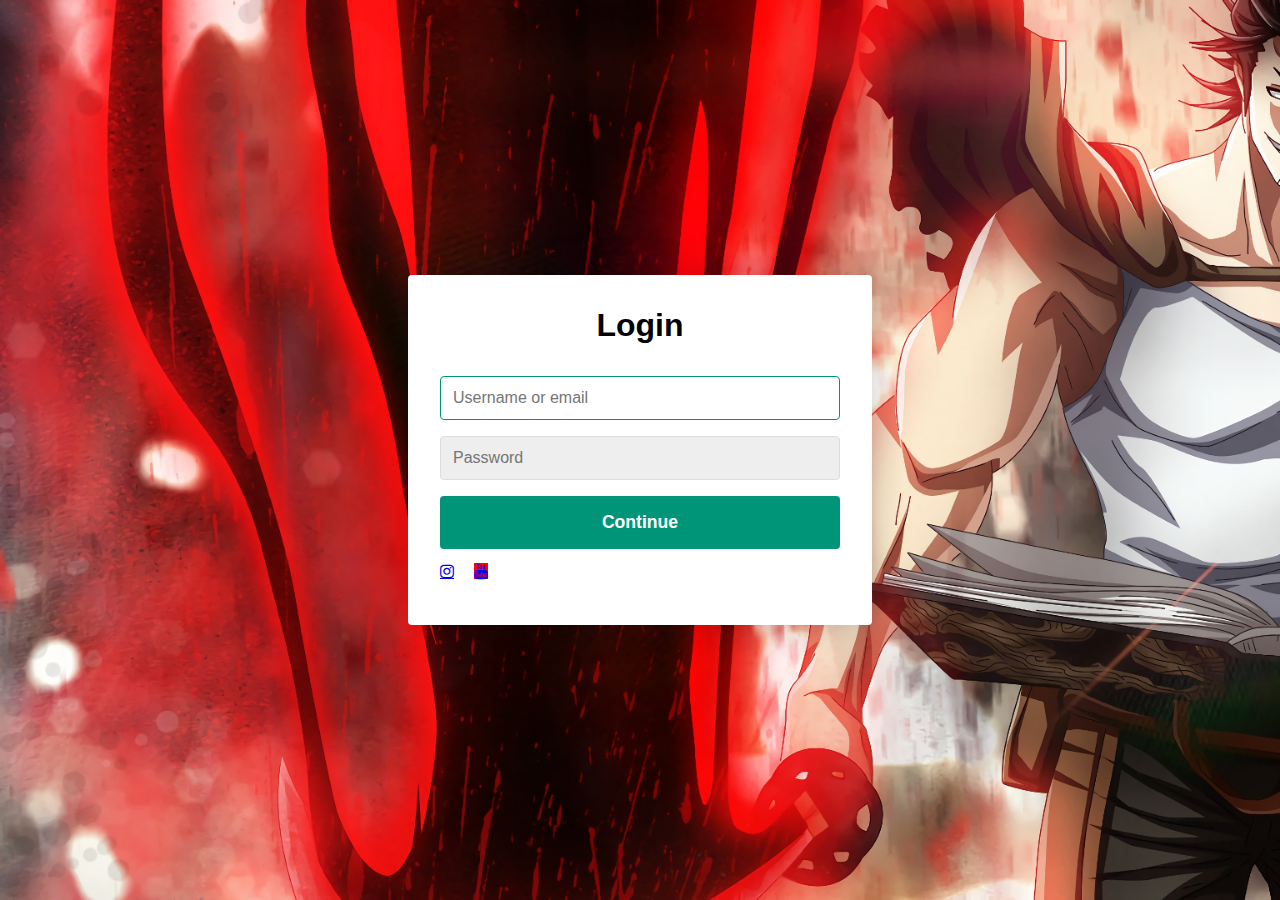
==== log.html @ 0b0535b3 "Add files via upload" ====
<!DOCTYPE html>
<html lang="en">
<head>
    <meta charset="UTF-8">
    <meta http-equiv="X-UA-Compatible" content="IE=edge">
    <meta name="viewport" content="width=device-width, initial-scale=1.0">
    <title>Log-in</title>
    <body class="Log">
   
    
    <link rel="stylesheet" href="log.css">
    
<link rel="stylesheet" href="https://cdnjs.cloudflare.com/ajax/libs/font-awesome/4.7.0/css/font-awesome.min.css">

    
   
<div class="container">
    <form class="form" id="login">
        <h1 class="form__title">Login</h1>
        <div class="form__message form__message--error"></div>
        <div class="form__input-group">
            <input type="text" class="form__input" autofocus placeholder="Username or email">
            <div class="form__input-error-message"></div>
        </div>
        <div class="form__input-group">
            <input type="password" class="form__input" autofocus placeholder="Password">
            <div class="form__input-error-message"></div>
        </div>
        <button class="form__button" type="submit">Continue</button>
        
      
<a href="https://instagram.com/dalife13_"class="fa fa-instagram"></a>
<a href="https://youtube.com" class="fa fa-youtube"></a>
                        
                        </button>
                        <script src="personal.js"></script>
                         
                </div>
            </div>
        </div>
    </header>
    
    
   


</head>

    
</body>
</html>
---- log.css ----
body {
  --color-primary: #009579;
  --color-primary-dark: #007f67;
  --color-secondary: #252c6a;
  --color-error: #cc3333;
  --color-success: #4bb544;
  --border-radius: 4px;

  margin: 0;
  height: 100vh;
  display: flex;
  align-items: center;
  justify-content: center;
  font-size: 18px;
  background: url(933512.jpg);
  background-size: cover;
}
.container {
  width: 400px;
  max-width: 400px;
  margin: 1rem;
  padding: 2rem;
  box-shadow: 0 0 40px rgba(0, 0, 0, 0.2);
  border-radius: var(--border-radius);
  background: #ffffff;
}

.container,
.form__input,
.form__button {
  font: 500 1rem 'Quicksand', sans-serif;
}

.form--hidden {
  display: none;
}

.form > *:first-child {
  margin-top: 0;
}

.form > *:last-child {
  margin-bottom: 0;
}

.form__title {
  margin-bottom: 2rem;
  text-align: center;
}

.form__message {
  text-align: center;
  margin-bottom: 1rem;
}

.form__message--success {
  color: var(--color-success);
}

.form__message--error {
  color: var(--color-error);
}

.form__input-group {
  margin-bottom: 1rem;
}

.form__input {
  display: block;
  width: 100%;
  padding: 0.75rem;
  box-sizing: border-box;
  border-radius: var(--border-radius);
  border: 1px solid #dddddd;
  outline: none;
  background: #eeeeee;
  transition: background 0.2s, border-color 0.2s;
}

.form__input:focus {
  border-color: var(--color-primary);
  background: #ffffff;
}

.form__input--error {
  color: var(--color-error);
  border-color: var(--color-error);
}

.form__input-error-message {
  margin-top: 0.5rem;
  font-size: 0.85rem;
  color: var(--color-error);
}

.form__button {
  width: 100%;
  padding: 1rem 2rem;
  font-weight: bold;
  font-size: 1.1rem;
  color: #ffffff;
  border: none;
  border-radius: var(--border-radius);
  outline: none;
  cursor: pointer;
  background: var(--color-primary);
}

.form__button:hover {
  background: var(--color-primary-dark);
}

.form__button:active {
  transform: scale(0.98);
}

.form__text {
  text-align: center;
}

.form__link {
  color: var(--color-secondary);
  text-decoration: none;
  cursor: pointer;
}

.form__link:hover {
  text-decoration: underline;
}


.fa-youtube{
  border: #dddddd;
  background-color: red;
  cursor: auto;
  margin: 14px 16px;
}
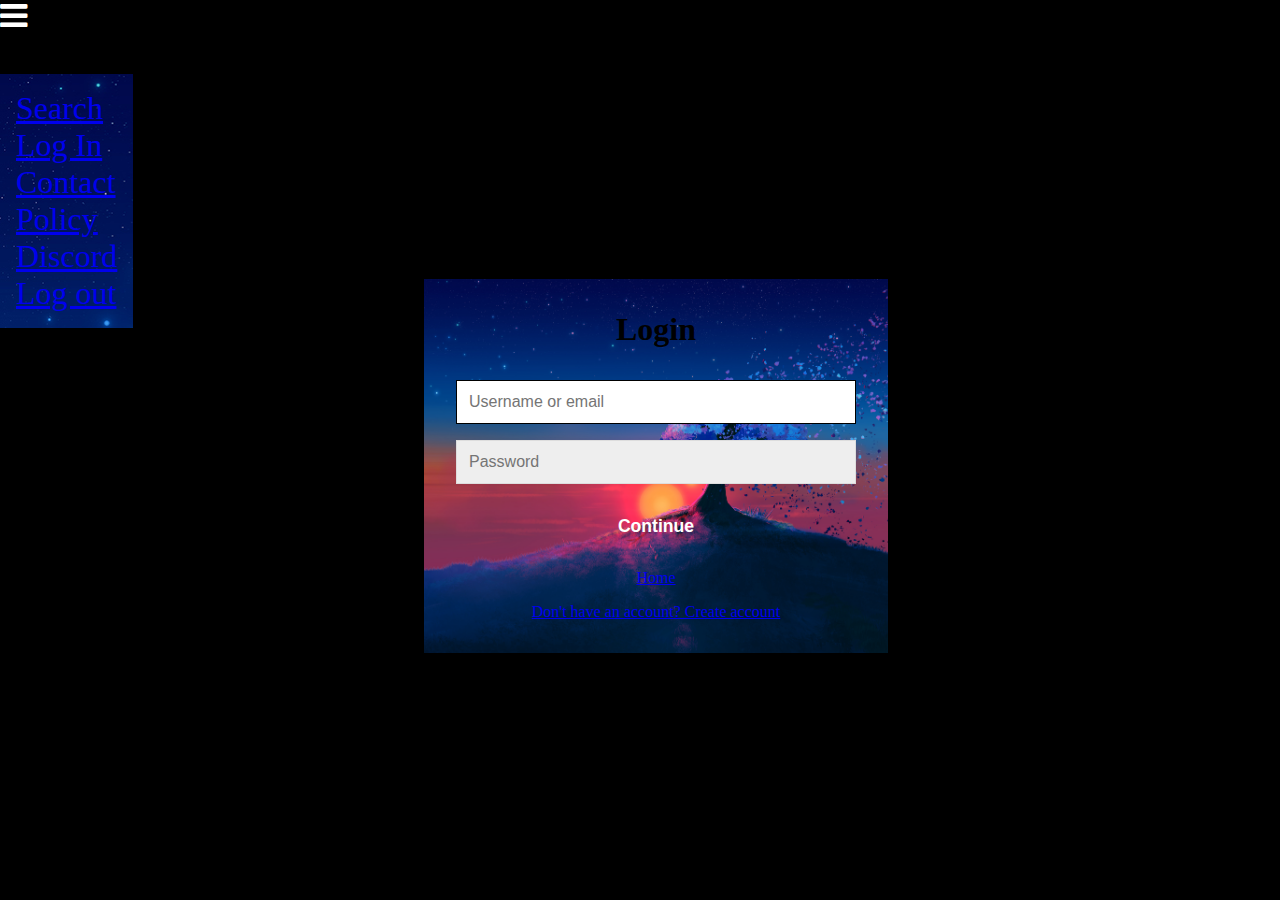
==== commit 869d1d85: "Just been" ====
--- a/log.html
+++ b/log.html
@@ -8,37 +8,97 @@
     <body class="Log">
    
     
+        <script src="https://apis.google.com/js/platform.js" async defer></script>
     <link rel="stylesheet" href="log.css">
     
 <link rel="stylesheet" href="https://cdnjs.cloudflare.com/ajax/libs/font-awesome/4.7.0/css/font-awesome.min.css">
 
     
+<!DOCTYPE html>
+<head>
+    <meta name="viewport" content="width=device-width, initial-scale=1.0">
+    <meta charset="utf-8">
+    <title>Login / Sign Up Form</title>
+    <link rel="shortcut icon" href="/assets/favicon.ico">
+    <link rel="stylesheet" href="./src/main.css">
+</head>
+<body>
+    <div class="container">
+        <form class="form" id="login">
+            <h1 class="form__title">Login</h1>
+            <div class="form__message form__message--error"></div>
+            <div class="form__input-group">
+                <input type="text" class="form__input" autofocus placeholder="Username or email">
+                <div class="form__input-error-message"></div>
+            </div>
+            <div class="form__input-group">
+                <input type="password" class="form__input" autofocus placeholder="Password">
+                <div class="form__input-error-message"></div>
+            </div>
+            <button class="form__button" type="submit">Continue</button>
+            <p class="form__text">
+                <a href="index.html" class="form__link"> Home</a>
+            </p>
+            <p class="form__text">
+                <a class="form__link" href="./" id="linkCreateAccount">Don't have an account? Create account</a>
+            </p>
+        </form>
+        <form class="life form--hidden" id="createAccount">
+            <h1 class="form__title">Create Account</h1>
+            <div class="form__message form__message--error"></div>
+            <div class="form__input-group">
+                <input type="text" id="signupUsername" class="form__input" autofocus placeholder="Username">
+                <div class="form__input-error-message"></div>
+            </div>
+            <div class="form__input-group">
+                <input type="text" class="form__input" autofocus placeholder="Email Address">
+                <div class="form__input-error-message"></div>
+            </div>
+            <div class="form__input-group">
+                <input type="password" class="form__input" autofocus placeholder="Password">
+                <div class="form__input-error-message"></div>
+            </div>
+            <div class="form__input-group">
+                <input type="password" class="form__input" autofocus placeholder="Confirm password">
+                <div class="form__input-error-message"></div>
+            </div>
+            <button class="form__button" type="submit">Continue</button>
+            <p class="form__text">
+                <a class="form__link" href="personal.html" id="linkLogin">Already have an account? Sign in</a>
+            </p>
+        </form>
+    </div>
+    <script src="./src/main.js"></script>
+</body>
+<div class="icon-menu">
+    <i class="fa fa-bars"></i>
+    <ul class="menu-list">
+      <li><a href="#">Search</a></li>
+      <li><a href="log.html">Log In</a></li>
+      <li><a href="#">Contact</a></li>
+      <li><a href="Legal.html" target="_blank">Policy</a></li>
+      <li><a href="https://discord.gg/QUk772puqd" target="_blank">Discord</a></li>
+      <li><a href="#"> Log out</a></li>
+    </ul>
+  </div>
    
-<div class="container">
-    <form class="form" id="login">
-        <h1 class="form__title">Login</h1>
-        <div class="form__message form__message--error"></div>
-        <div class="form__input-group">
-            <input type="text" class="form__input" autofocus placeholder="Username or email">
-            <div class="form__input-error-message"></div>
-        </div>
-        <div class="form__input-group">
-            <input type="password" class="form__input" autofocus placeholder="Password">
-            <div class="form__input-error-message"></div>
-        </div>
-        <button class="form__button" type="submit">Continue</button>
+
+                        <script src="personal.js"></script>
+                    </div>
+            </div>
+        </div>  
         
-      
-<a href="https://instagram.com/dalife13_"class="fa fa-instagram"></a>
-<a href="https://youtube.com" class="fa fa-youtube"></a>
-                        
-                        </button>
-                        <script src="personal.js"></script>
-                         
-                </div>
-            </div>
-        </div>
+         <script>
+            const iconMenu = document.querySelector('.icon-menu');
+const menuList = document.querySelector('.menu-list');
+
+iconMenu.addEventListener('click', () => {
+  menuList.style.display = menuList.style.display === 'block' ? 'none' : 'block';
+});
+
+         </script>
     </header>
+
     
     
    
--- a/log.css
+++ b/log.css
@@ -1,32 +1,49 @@
-body {
-  --color-primary: #009579;
-  --color-primary-dark: #007f67;
-  --color-secondary: #252c6a;
-  --color-error: #cc3333;
-  --color-success: #4bb544;
-  --border-radius: 4px;
+.icon-menu {
+  display: flex;
+  cursor: pointer;
+  position: absolute;
+  top: 0;
+  left: 0;
+  color: white;
+  font-size: 2em; 
+}
+.menu-list {
+  display: none;
+  position: absolute;
+  top: calc(100% + 10px);
+  left: 0;
+  background-image: url(Aesthetic-Wallpapers-Aesthetic-Backgrounds_62.jpg);
+  box-shadow: 0 0 20px rgba(0, 0, 0, 0.2);
+  border-radius: var(--border-radius);
+  padding: 1rem;
+  list-style: none;
+}
 
-  margin: 0;
-  height: 100vh;
-  display: flex;
-  align-items: center;
-  justify-content: center;
-  font-size: 18px;
-  background: url(933512.jpg);
-  background-size: cover;
+.icon-menu:hover .menu-list {
+  display: block;
 }
+
+
+
 .container {
+  position: absolute;
+  top: 50%;
+  left: 50%;
+  transform: translate(-50%, -50%);
   width: 400px;
   max-width: 400px;
   margin: 1rem;
   padding: 2rem;
   box-shadow: 0 0 40px rgba(0, 0, 0, 0.2);
   border-radius: var(--border-radius);
-  background: #ffffff;
+  background-image: url(Aesthetic-Wallpapers-Aesthetic-Backgrounds_62.jpg);
+  background-size: cover;
 }
 
-.container,
+
+
 .form__input,
+
 .form__button {
   font: 500 1rem 'Quicksand', sans-serif;
 }
@@ -35,11 +52,11 @@
   display: none;
 }
 
-.form > *:first-child {
+.form>*:first-child {
   margin-top: 0;
 }
 
-.form > *:last-child {
+.form>*:last-child {
   margin-bottom: 0;
 }
 
@@ -106,22 +123,9 @@
   background: var(--color-primary);
 }
 
-.form__button:hover {
-  background: var(--color-primary-dark);
-}
-
-.form__button:active {
-  transform: scale(0.98);
-}
 
 .form__text {
   text-align: center;
-}
-
-.form__link {
-  color: var(--color-secondary);
-  text-decoration: none;
-  cursor: pointer;
 }
 
 .form__link:hover {
@@ -129,10 +133,4 @@
 }
 
 
-.fa-youtube{
-  border: #dddddd;
-  background-color: red;
-  cursor: auto;
-  margin: 14px 16px;
-}
-
+body{ background-color: black;}